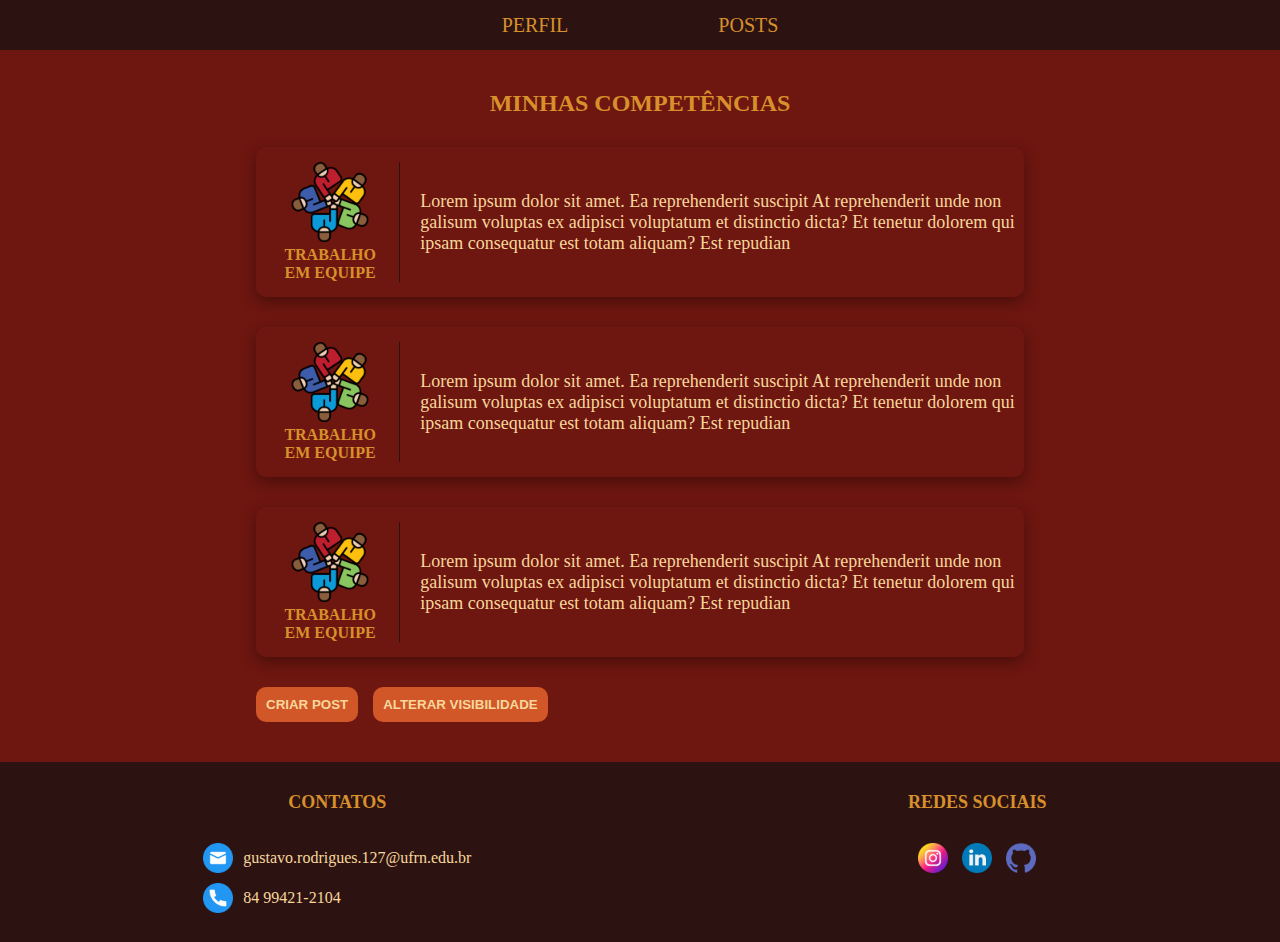
==== posts.html @ f998c13e "html e css" ====
<!DOCTYPE html>
<html lang="en">
<head>
    <meta charset="UTF-8">
    <meta name="viewport" content="width=device-width, initial-scale=1.0">
    <title>Blog </title>
    <link rel="stylesheet" href="style.css">
</head>
<body>
    <nav class="menu">
        <a href="index.html"> PERFIL </a>
        <a href="posts.html"> POSTS </a>
    </nav>

    <div class="container_posts">
        <h1> MINHAS COMPETÊNCIAS</h1>
        <div class="posts">
            <div class="card_post">
                <div class="post_img">
                    <img src="img/equipe.png" alt="">
                    <h5> Trabalho em equipe </h5>
                </div>

                <div class="descricao">
                    <p>
                        Lorem ipsum dolor sit amet. Ea reprehenderit suscipit At reprehenderit
                        unde non galisum voluptas ex adipisci voluptatum et distinctio dicta?
                        Et tenetur dolorem qui ipsam consequatur est totam aliquam? Est repudian
                    </p>
                </div>
            </div>

            <div class="card_post">
                <div class="post_img">
                    <img src="img/equipe.png" alt="">
                    <h5> Trabalho em equipe </h5>
                </div>

                <div class="descricao">
                    <p>
                        Lorem ipsum dolor sit amet. Ea reprehenderit suscipit At reprehenderit
                        unde non galisum voluptas ex adipisci voluptatum et distinctio dicta?
                        Et tenetur dolorem qui ipsam consequatur est totam aliquam? Est repudian
                    </p>
                </div>
            </div>

            <div class="card_post">
                <div class="post_img">
                    <img src="img/equipe.png" alt="">
                    <h5> Trabalho em equipe </h5>
                </div>

                <div class="descricao">
                    <p>
                        Lorem ipsum dolor sit amet. Ea reprehenderit suscipit At reprehenderit
                        unde non galisum voluptas ex adipisci voluptatum et distinctio dicta?
                        Et tenetur dolorem qui ipsam consequatur est totam aliquam? Est repudian
                    </p>
                </div>
            </div>
        </div>

        <div class="botoes">
            <a href="">
            <button> CRIAR POST </button>
            </a>
            <button> ALTERAR VISIBILIDADE </button>
        </div>

    </div>



    <footer>
        <div class="contatos">
            <h4> CONTATOS </h4>
            <div class="icon_footer">
                <img src="img/email.png" alt="">
                <p> gustavo.rodrigues.127@ufrn.edu.br </p>
            </div>
            <div class="icon_footer">
                <img src="img/telefone.png" alt="">
                <p> 84 99421-2104 </p>
            </div>
        </div>
        
        <div class="redes">
            <h4> REDES SOCIAIS </h4>
            <a href="https://www.instagram.com/sr.guuus/" >
                <img src="img/instagram.png" alt="">
            </a>
            <a href="">
                <img src="img/linkedin.png" alt="">
            </a>
            <a href="https://github.com/gusrodriguess">
                <img src="img/github.png" alt="">
            </a>
        </div>
    </footer>
</body>
</html>
---- style.css ----
* {
    margin: 0;
}

body {
    background-color: #6E1610;
}

a, h1 {
    text-decoration: none;
    color: #D7902B;
}

p {
    color: #F8D79B;
}

h4 {
    color: #D7902B;
    font-size: 18px;
    text-align: center;
    padding: 30px;
}

.menu {
    width: 100%;
    height: 50px;
    background-color: #2C1312;
    display: flex;
    justify-content: center;
    align-items: center;
    gap: 150px;
    font-size: 20px;
}

.perfil {
    margin-top: 50px;
    margin-left: 50px;
    display: flex;
    flex-direction: row;
    justify-content: center;
    align-items: center;
    gap: 50px;
    margin-bottom: 100px;
}

.perfil img {
    width: 300px;
    height: 280px;
}

.info_perfil {
    display: flex;
    flex-direction: column;
    gap: 30px;
    font-size: 20px;
}

.conteudo {
    display: flex;
    flex-direction: row;
    justify-content: center;
    gap: 30px;
    margin-top: 20px;
    margin-bottom: 60px;
}

.box {
    background-color: #641d06;
    width: 268px;
    height: 163px;
    border-radius: 10px;
    text-align: center;
    box-shadow: rgba(0, 0, 0, 0.35) 0px 5px 15px;
}

.box img {
    padding-top: 20px;
    width: 70px;
    height: 70px;
}

.box h3 {
    color: #F8D79B;
    padding: 15px;
    font-size: 22px;
}

h1 {
    text-align: center;
    font-size: 24px;
}

.include {
    text-align: center;
    margin-bottom: 70px;
    margin-top: 70px;
}

.include p {
    margin-top: 20px;
    margin-left: 120px;
    margin-right: 120px;
    font-size: 22px;
    text-align: justify;
}

footer {
    width: 100%;
    height: 180px;
    background-color: #2C1312;
    margin-top: 40px;
    display: flex;
    flex-direction: row;
    justify-content: space-around;
}

footer img {
    width: 30px;
    height: 30px;
}

.icon_footer {
    display: flex;
    flex-direction: row;
    align-items: center;
    margin-bottom: 10px;
}

.icon_footer p {
    margin-left: 10px;
}

.redes {
    text-align: center;
}

.redes img {
    padding-left: 5px;
    padding-right: 5px;
}

.posts {
    display: flex;
    flex-direction: column;
    align-items: center;
    margin-top: 30px;
}


.container_posts h1{
    text-align: center;
    color: #D7902B;
    margin-top: 40px;
}

.card_post {
    border-radius: 10px;
    width: 60%;
    display: flex;
    flex-direction: row;
    margin-bottom: 30px;
    box-shadow: rgba(0, 0, 0, 0.35) 0px 5px 15px;
}

.post_img {
    width: 40%;
    text-align: center;
    margin: 15px;
    padding-right: 10px;
    border-right: 1px solid #2C1312;
}

.post_img img {
    height: 80px;
    width: 80px;
}

.post_img h5 {
    color: #D7902B;
    text-transform: uppercase;
    font-size: 16px;
}

.descricao {
    display: flex;
    align-items: center;
    padding: 5px;
    font-size: 18px;
}

button {
    background-color: #D15628;
    border: none;
    border-radius: 10px;
    text-align: center;
    padding: 10px;
    color: #F8D79B; 
    font-weight: bold;
    cursor: pointer;
}

.botoes {
    display: flex;
    gap: 15px;
    margin-left: 20%;
}
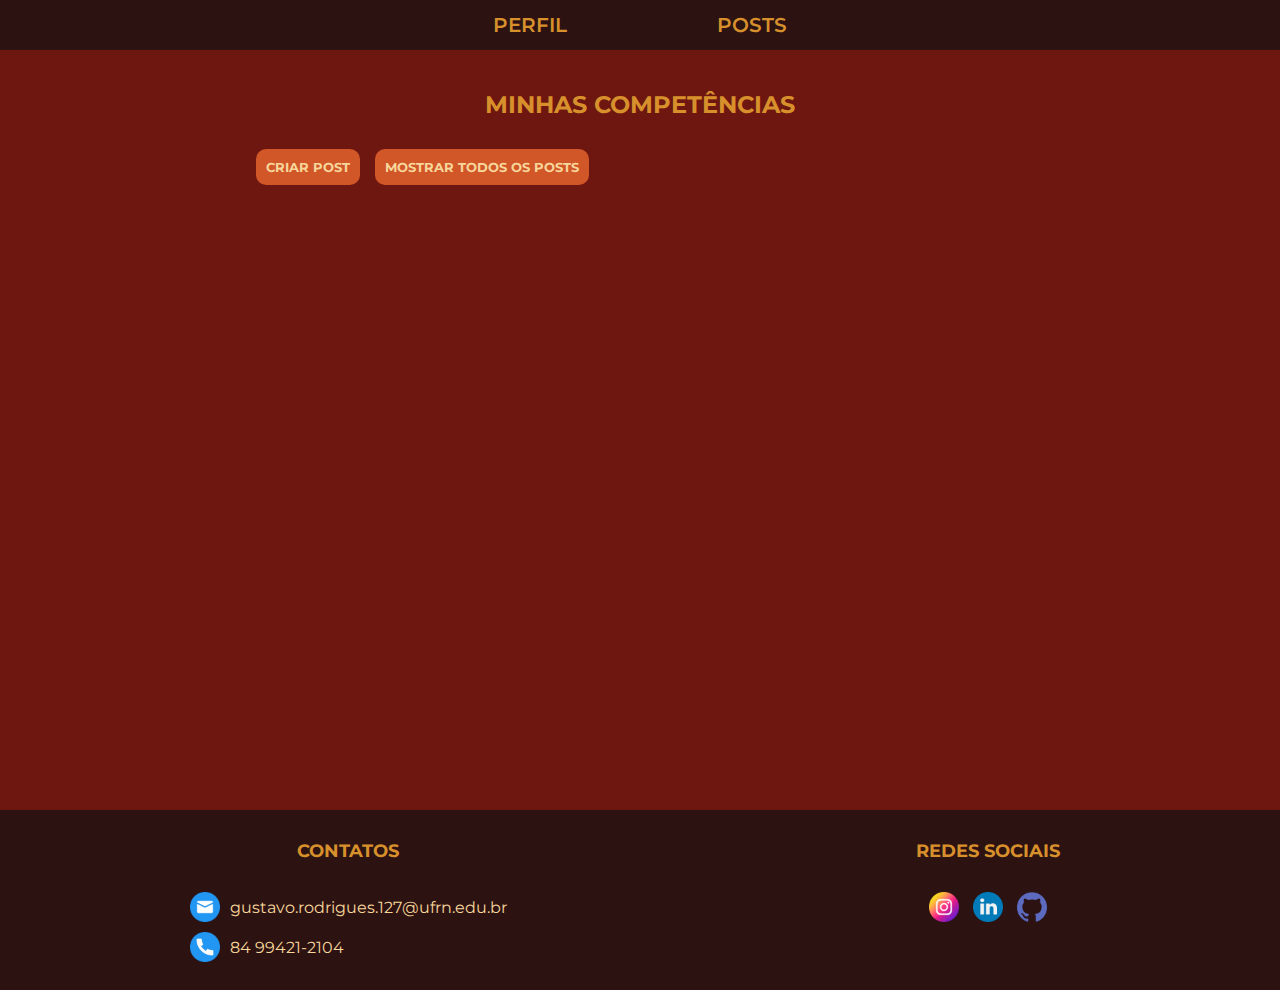
==== commit b120693c: "Update final" ====
--- a/posts.html
+++ b/posts.html
@@ -5,6 +5,9 @@
     <meta name="viewport" content="width=device-width, initial-scale=1.0">
     <title>Blog </title>
     <link rel="stylesheet" href="style.css">
+    <link rel="preconnect" href="https://fonts.googleapis.com">
+    <link rel="preconnect" href="https://fonts.gstatic.com" crossorigin>
+    <link href="https://fonts.googleapis.com/css2?family=Montserrat:ital,wght@0,100..900;1,100..900&display=swap" rel="stylesheet">
 </head>
 <body>
     <nav class="menu">
@@ -12,91 +15,52 @@
         <a href="posts.html"> POSTS </a>
     </nav>
 
-    <div class="container_posts">
-        <h1> MINHAS COMPETÊNCIAS</h1>
-        <div class="posts">
-            <div class="card_post">
-                <div class="post_img">
-                    <img src="img/equipe.png" alt="">
-                    <h5> Trabalho em equipe </h5>
+    <div class="page_container">
+        <main>
+            <div class="container_posts">
+                <h1> MINHAS COMPETÊNCIAS</h1>
+                <div class="posts" id="post"></div>
+
+                <div class="botoes">
+                    <a href="form.html">
+                        <button> CRIAR POST </button>
+                    </a>
+                    <button id="mostrar"> MOSTRAR TODOS OS POSTS </button>
                 </div>
 
-                <div class="descricao">
-                    <p>
-                        Lorem ipsum dolor sit amet. Ea reprehenderit suscipit At reprehenderit
-                        unde non galisum voluptas ex adipisci voluptatum et distinctio dicta?
-                        Et tenetur dolorem qui ipsam consequatur est totam aliquam? Est repudian
-                    </p>
+            </div>
+        </main>
+
+        <footer>
+            <div class="contatos">
+                <h4> CONTATOS </h4>
+                <div class="icon_footer">
+                    <img src="img/email.png" alt="">
+                    <p> gustavo.rodrigues.127@ufrn.edu.br </p>
+                </div>
+                <div class="icon_footer">
+                    <img src="img/telefone.png" alt="">
+                    <p> 84 99421-2104 </p>
                 </div>
             </div>
-
-            <div class="card_post">
-                <div class="post_img">
-                    <img src="img/equipe.png" alt="">
-                    <h5> Trabalho em equipe </h5>
-                </div>
-
-                <div class="descricao">
-                    <p>
-                        Lorem ipsum dolor sit amet. Ea reprehenderit suscipit At reprehenderit
-                        unde non galisum voluptas ex adipisci voluptatum et distinctio dicta?
-                        Et tenetur dolorem qui ipsam consequatur est totam aliquam? Est repudian
-                    </p>
-                </div>
+            
+            <div class="redes">
+                <h4> REDES SOCIAIS </h4>
+                <a href="https://www.instagram.com/sr.guuus/" >
+                    <img src="img/instagram.png" alt="">
+                </a>
+                <a href="">
+                    <img src="img/linkedin.png" alt="">
+                </a>
+                <a href="https://github.com/gusrodriguess">
+                    <img src="img/github.png" alt="">
+                </a>
             </div>
-
-            <div class="card_post">
-                <div class="post_img">
-                    <img src="img/equipe.png" alt="">
-                    <h5> Trabalho em equipe </h5>
-                </div>
-
-                <div class="descricao">
-                    <p>
-                        Lorem ipsum dolor sit amet. Ea reprehenderit suscipit At reprehenderit
-                        unde non galisum voluptas ex adipisci voluptatum et distinctio dicta?
-                        Et tenetur dolorem qui ipsam consequatur est totam aliquam? Est repudian
-                    </p>
-                </div>
-            </div>
-        </div>
-
-        <div class="botoes">
-            <a href="">
-            <button> CRIAR POST </button>
-            </a>
-            <button> ALTERAR VISIBILIDADE </button>
-        </div>
-
+        </footer>
     </div>
 
-
-
-    <footer>
-        <div class="contatos">
-            <h4> CONTATOS </h4>
-            <div class="icon_footer">
-                <img src="img/email.png" alt="">
-                <p> gustavo.rodrigues.127@ufrn.edu.br </p>
-            </div>
-            <div class="icon_footer">
-                <img src="img/telefone.png" alt="">
-                <p> 84 99421-2104 </p>
-            </div>
-        </div>
-        
-        <div class="redes">
-            <h4> REDES SOCIAIS </h4>
-            <a href="https://www.instagram.com/sr.guuus/" >
-                <img src="img/instagram.png" alt="">
-            </a>
-            <a href="">
-                <img src="img/linkedin.png" alt="">
-            </a>
-            <a href="https://github.com/gusrodriguess">
-                <img src="img/github.png" alt="">
-            </a>
-        </div>
-    </footer>
+    <script src="data.js"></script>
+    <script src="script.js"></script>
+    
 </body>
 </html>--- a/style.css
+++ b/style.css
@@ -1,13 +1,14 @@
 * {
     margin: 0;
+    padding: 0;
+    font-family: "Montserrat", sans-serif;
 }
 
 body {
     background-color: #6E1610;
 }
 
-a, h1 {
-    text-decoration: none;
+h1 {
     color: #D7902B;
 }
 
@@ -33,6 +34,12 @@
     font-size: 20px;
 }
 
+.menu a {
+    text-decoration: none;
+    color: #D7902B;
+    font-weight: 600;
+}
+
 .perfil {
     margin-top: 50px;
     margin-left: 50px;
@@ -54,6 +61,11 @@
     flex-direction: column;
     gap: 30px;
     font-size: 20px;
+}
+
+.info_perfil a {
+    text-decoration: none;
+    color: #F8D79B;
 }
 
 .conteudo {
@@ -95,6 +107,12 @@
     text-align: center;
     margin-bottom: 70px;
     margin-top: 70px;
+}
+
+.include img {
+    margin-top: 15px;
+    height: 60px;
+    width: 60px;
 }
 
 .include p {
@@ -109,10 +127,16 @@
     width: 100%;
     height: 180px;
     background-color: #2C1312;
-    margin-top: 40px;
     display: flex;
     flex-direction: row;
     justify-content: space-around;
+    position: absolute;
+    bottom: 0;
+}
+
+.page_container {
+    position: relative;
+    min-height: 100vh;  
 }
 
 footer img {
@@ -140,6 +164,11 @@
     padding-right: 5px;
 }
 
+.redes a {
+    text-decoration: none;
+    color: #D7902B;
+}
+
 .posts {
     display: flex;
     flex-direction: column;
@@ -147,6 +176,9 @@
     margin-top: 30px;
 }
 
+main {
+    padding-bottom: 200px;
+}
 
 .container_posts h1{
     text-align: center;
@@ -164,7 +196,7 @@
 }
 
 .post_img {
-    width: 40%;
+    width: 30%;
     text-align: center;
     margin: 15px;
     padding-right: 10px;
@@ -178,15 +210,15 @@
 
 .post_img h5 {
     color: #D7902B;
-    text-transform: uppercase;
     font-size: 16px;
+    margin-top: 5px;
 }
 
 .descricao {
-    display: flex;
-    align-items: center;
-    padding: 5px;
+    padding: 10px;
     font-size: 18px;
+    width: 60%;
+    text-align: justify;
 }
 
 button {
@@ -204,4 +236,65 @@
     display: flex;
     gap: 15px;
     margin-left: 20%;
+}
+
+form {
+    display: flex;
+    justify-content: center;
+}
+
+.form {
+    margin-top: 50px;
+    width: 30%;
+    background-color: #2C1312;
+}
+
+.form img {
+    margin-top: 30px;
+    margin-bottom: 10px;
+    height: 100px;
+    width: 100px;
+}
+
+.form h1 {
+    margin-bottom: 30px;
+}
+
+input {
+    height: 45px;
+}
+
+input, textarea {
+    background-color: transparent;
+    border: 1px solid #D7902B;
+    border-radius: 15px;
+    width: 80%;
+    margin-left: 10%;
+    margin-top: 10px;
+    margin-bottom: 20px;
+    color: #D7902B;
+}
+
+label {
+    color: #D7902B;
+    margin-left: 10%;
+    font-size: 20px;
+    font-weight: bold;
+}
+
+.einstein {
+    text-align: center;
+}
+
+.einstein button {
+    margin-bottom: 30px;
+    width: 80%;
+}
+
+.visivel img{
+    width: 30px;
+    height: 30px;
+    margin-right: 10px;
+    margin-top: 100px;
+    cursor: pointer;   
 }